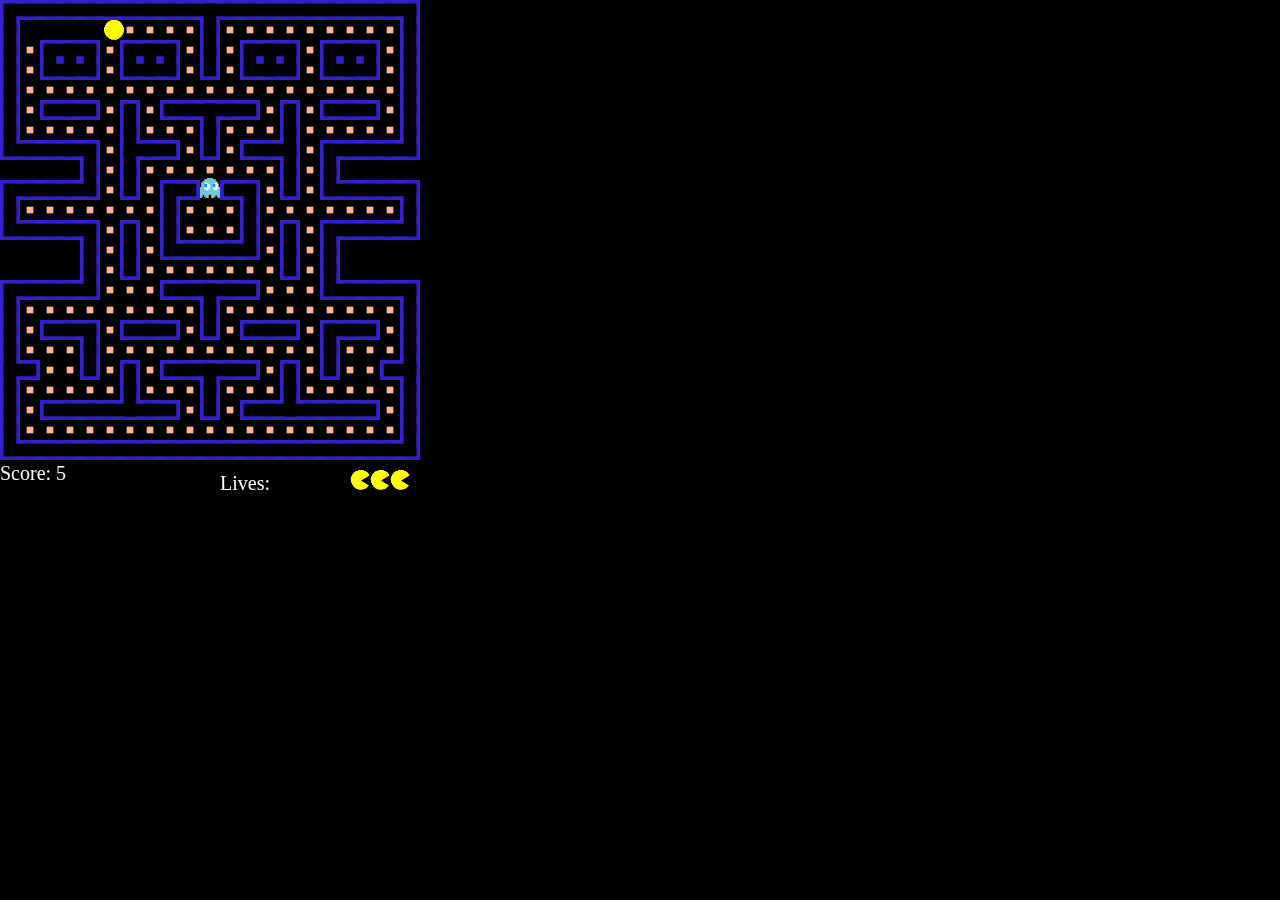
==== index.html @ afc84da7 "workingV1" ====
<!DOCTYPE html>
<html lang="en">
  <head>
    <meta charset="UTF-8" />
    <meta http-equiv="X-UA-Compatible" content="IE=edge" />
    <meta name="viewport" content="width=device-width, initial-scale=1.0" />
    <title>Pacman</title>
  </head>

  <body
    style="
      margin: 0px;
      background-color: black;
      overflow-y: hidden;
      overflow-x: hidden;
    "
  >
    <canvas id="canvas" , width="500" , height="500"></canvas>
    <div style="display: none">
      <img id="animations" src="assets/animations.gif" alt="" />
      <img id="ghosts" src="assets/ghost.png" alt="" />
    </div>
    <script src="ghost.js"></script>
    <script src="pacman.js"></script>
    <script src="game.js"></script>
  </body>
</html>
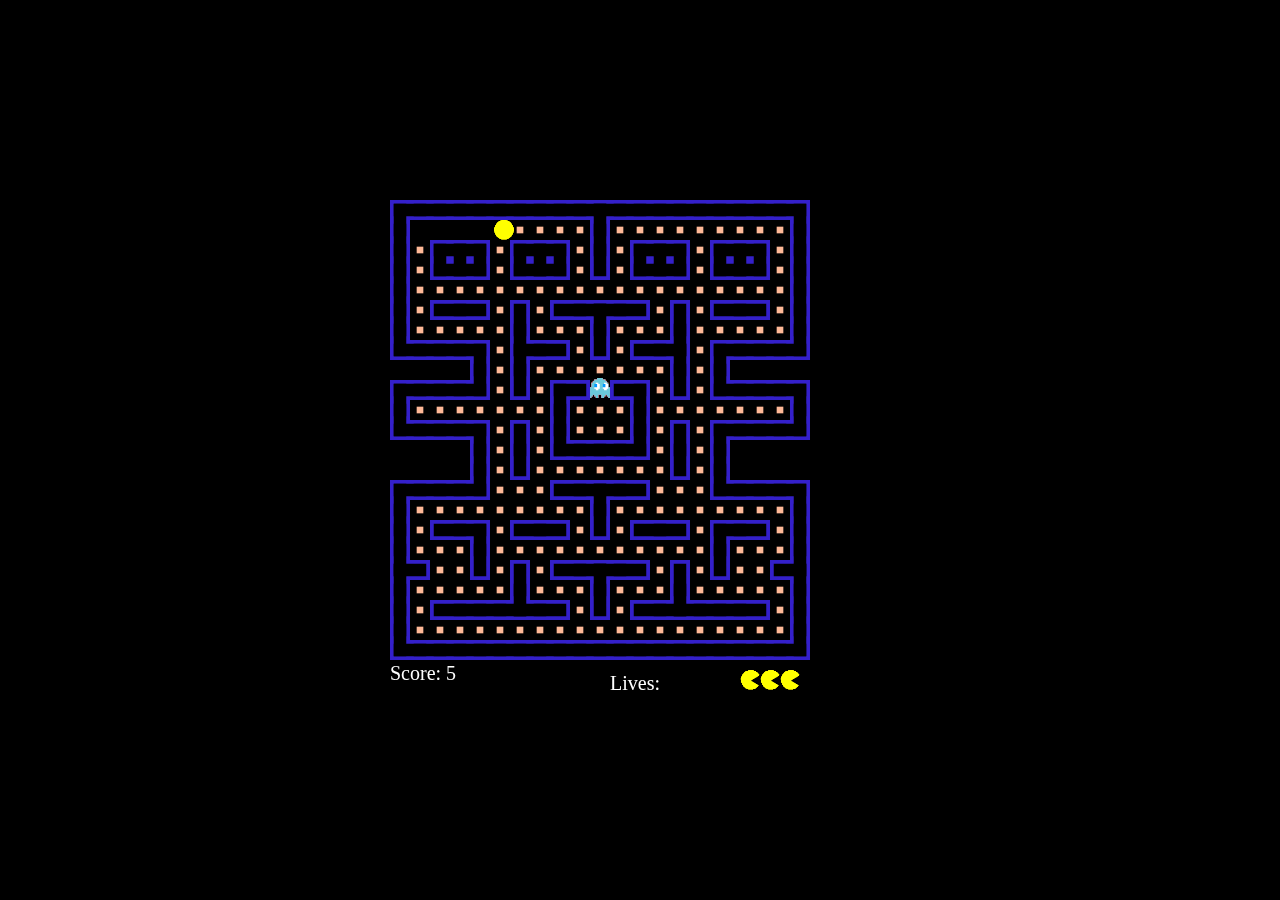
==== commit 67163e73: "sounds and css" ====
--- a/index.html
+++ b/index.html
@@ -5,16 +5,10 @@
     <meta http-equiv="X-UA-Compatible" content="IE=edge" />
     <meta name="viewport" content="width=device-width, initial-scale=1.0" />
     <title>Pacman</title>
+    <link rel="stylesheet" href="styles.css">
   </head>
 
-  <body
-    style="
-      margin: 0px;
-      background-color: black;
-      overflow-y: hidden;
-      overflow-x: hidden;
-    "
-  >
+  <body>
     <canvas id="canvas" , width="500" , height="500"></canvas>
     <div style="display: none">
       <img id="animations" src="assets/animations.gif" alt="" />
--- a/styles.css
+++ b/styles.css
@@ -0,0 +1,8 @@
+body{
+    margin: 0px;
+    min-height: 100vh;
+    background-color: black;
+    display: flex;
+    align-items: center;
+    justify-content: center;
+}